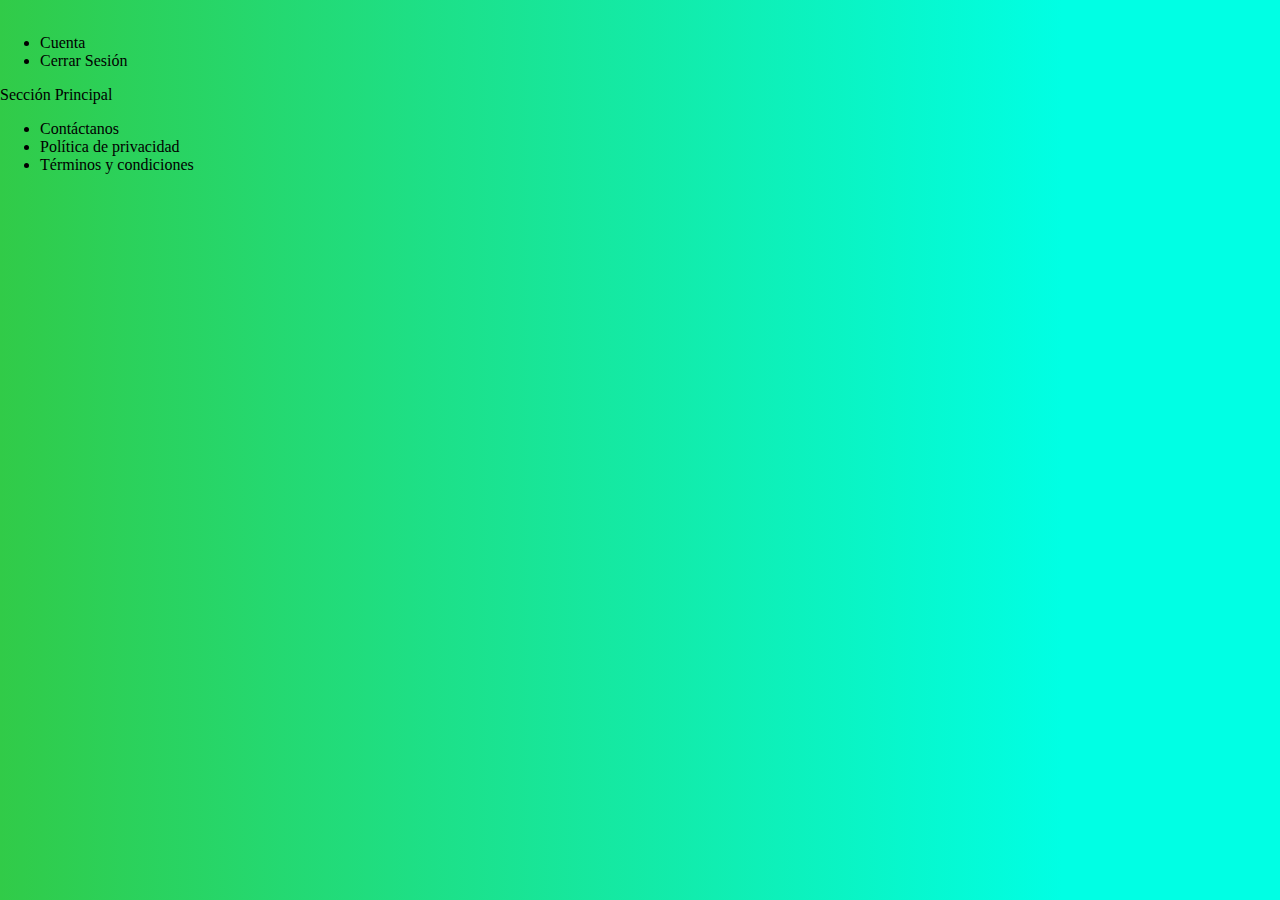
==== index.html @ 4fdb502f "Ready" ====
<!DOCTYPE html>
<html lang="en">
<head>
    <link rel="stylesheet" href="style.css">
    <meta charset="UTF-8">
    <meta name="viewport" content="width=device-width, initial-scale=1.0">
    <title>Platzi Video</title>
</head>
<body>
    <header class="header">
        <logo>
            <img src="https://raw.githubusercontent.com/platzi/PlatziVideo/feature/react/src/assets/static/logo-platzi-video-BW2.png" alt="">
        </logo>
        <ul>
            <li>Cuenta</li>
            <li>Cerrar Sesi&oacute;n </li>
        </ul>
    </header>
    <section>
        Secci&oacute;n Principal
    </section>
    <footer>
        <ul>
            <li>Cont&aacute;ctanos</li>
            <li>Pol&iacute;tica de privacidad</li>
            <li>T&eacute;rminos y condiciones</li>
        </ul>
    </footer>
</body>
</html>
---- style.css ----
body {
    margin: 0;
    background: rgb(2,0,36);
    background: linear-gradient(90deg, rgba(2,0,36,1) 0%, rgba(49,203,72,1) 0%, rgba(0,255,228,1) 83%);
}
header {
    background: rgb(2,0,36);
    background: linear-gradient(90deg, rgba(2,0,36,1) 0%, rgba(49,203,72,1) 0%, rgba(0,255,228,1) 83%);
}

header img {
    max-width: 200px;
}
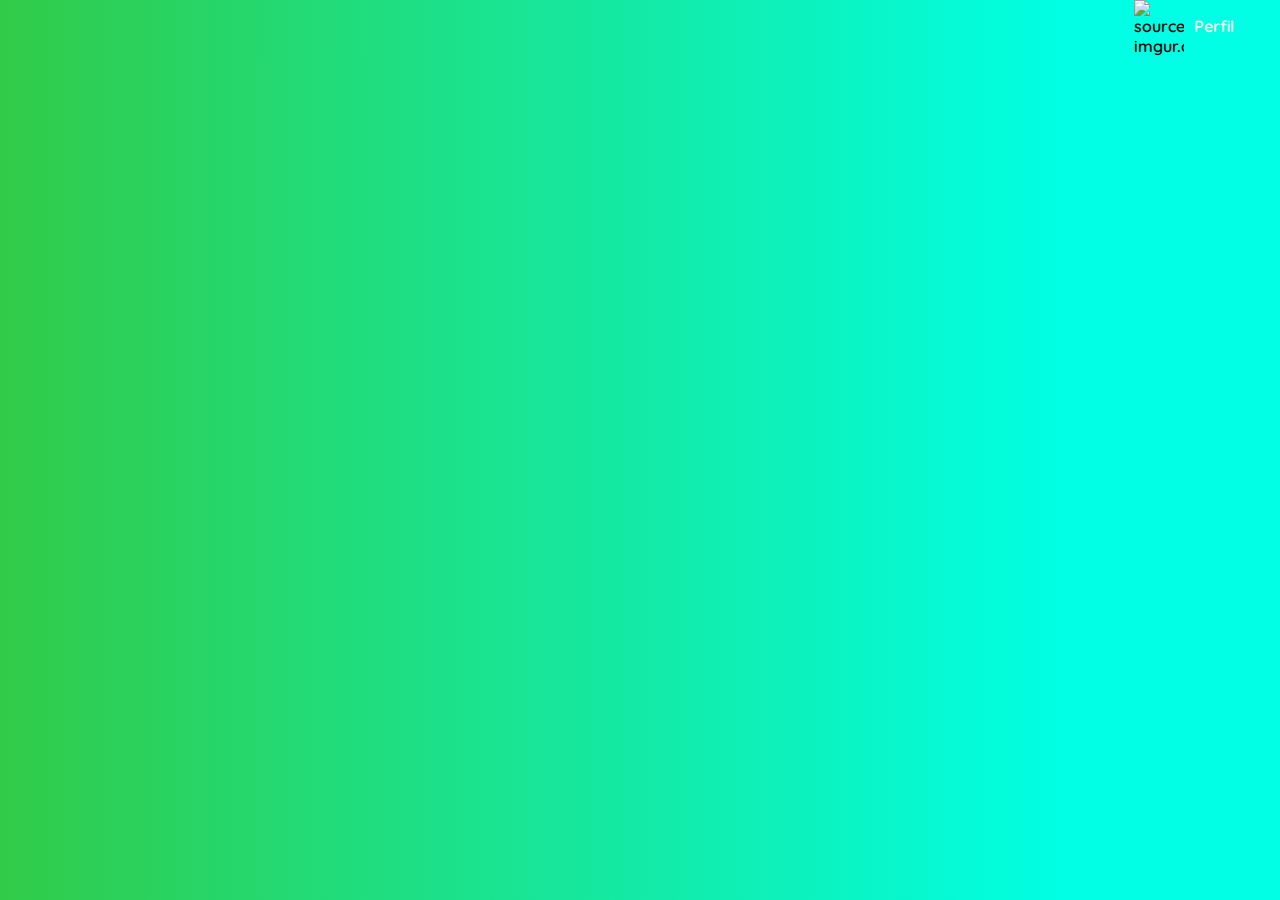
==== commit c0f2b97c: "Full Header" ====
--- a/index.html
+++ b/index.html
@@ -1,30 +1,31 @@
 <!DOCTYPE html>
 <html lang="en">
 <head>
-    <link rel="stylesheet" href="style.css">
-    <meta charset="UTF-8">
-    <meta name="viewport" content="width=device-width, initial-scale=1.0">
-    <title>Platzi Video</title>
+	<link rel="stylesheet" href="style.css">
+  <meta charset="UTF-8">
+  <meta name="viewport" content="width=device-width, initial-scale=1.0">
+  <title>Platzi Video</title>
 </head>
-<body>
-    <header class="header">
-        <logo>
-            <img src="https://raw.githubusercontent.com/platzi/PlatziVideo/feature/react/src/assets/static/logo-platzi-video-BW2.png" alt="">
-        </logo>
-        <ul>
-            <li>Cuenta</li>
-            <li>Cerrar Sesi&oacute;n </li>
-        </ul>
-    </header>
+<body class="body">
+  <header class="header">
+    <logo class="header__logo">
+      <img src="https://raw.githubusercontent.com/platzi/PlatziVideo/feature/react/src/assets/static/logo-platzi-video-BW2.png" alt="">
+    </logo>
+      <div class="header__menu">
+        <div class="header__menu--profile">
+					<img src="https://i.imgur.com/Fxy2t1k.png" title="source: imgur.com" /></a>
+					<p>Perfil</p>
+				</div>
+				<ul>
+					<li><a href="/">Cuenta</a></li>
+					<li><a href="/">Cerrar sesi&oacute;n</a></li>
+				</ul>
+      </div>
+  </header>
     <section>
-        Secci&oacute;n Principal
+      
     </section>
     <footer>
-        <ul>
-            <li>Cont&aacute;ctanos</li>
-            <li>Pol&iacute;tica de privacidad</li>
-            <li>T&eacute;rminos y condiciones</li>
-        </ul>
     </footer>
 </body>
 </html>--- a/style.css
+++ b/style.css
@@ -1,13 +1,56 @@
-body {
-    margin: 0;
-    background: rgb(2,0,36);
-    background: linear-gradient(90deg, rgba(2,0,36,1) 0%, rgba(49,203,72,1) 0%, rgba(0,255,228,1) 83%);
+@import url('https://fonts.googleapis.com/css2?family=Quicksand&display=swap');
+.body {
+	font-family: 'Quicksand', sans-serif;
+	font-weight: 600;
+		margin: 0;
+		background: rgb(2,0,36);
+		background: linear-gradient(90deg, rgba(2,0,36,1) 0%, rgba(49,203,72,1) 0%, rgba(0,255,228,1) 83%);
 }
-header {
-    background: rgb(2,0,36);
-    background: linear-gradient(90deg, rgba(2,0,36,1) 0%, rgba(49,203,72,1) 0%, rgba(0,255,228,1) 83%);
+.header {
+	background: rgb(2,0,36);
+	background: linear-gradient(90deg, rgba(2,0,36,1) 0%, rgba(49,203,72,1) 0%, rgba(0,255,228,1) 83%);
+	display: flex;
+	justify-content: space-between;
+	align-content: center;
 }
 
-header img {
-    max-width: 200px;
+logo img {
+	max-width: 200px;
+}
+.header__menu {
+	margin-right: 30px;
+}
+.header__menu ul {
+		display: none;
+		list-style: none;
+		padding: 0px;
+		position: absolute;
+		width: auto;
+		text-align: right;
+		margin: 0px 0px 0px -14px;
+}
+.header__menu:hover ul, ul:hover {
+display: block;
+}
+.header__menu li {
+	margin: 10px 0px;
+}
+.header__menu li a {
+	color: ivory;
+	text-decoration: none;
+}
+.header__menu li a:hover {
+	text-decoration: underline;
+}
+.header__menu--profile {
+	margin-right: 8px;
+	display: flex;
+}
+.header__menu--profile img {
+	margin-right: 10px;
+	width: 50px;
+}
+.header__menu--profile p {
+	color: ivory;
+	margin-right: 8px;
 }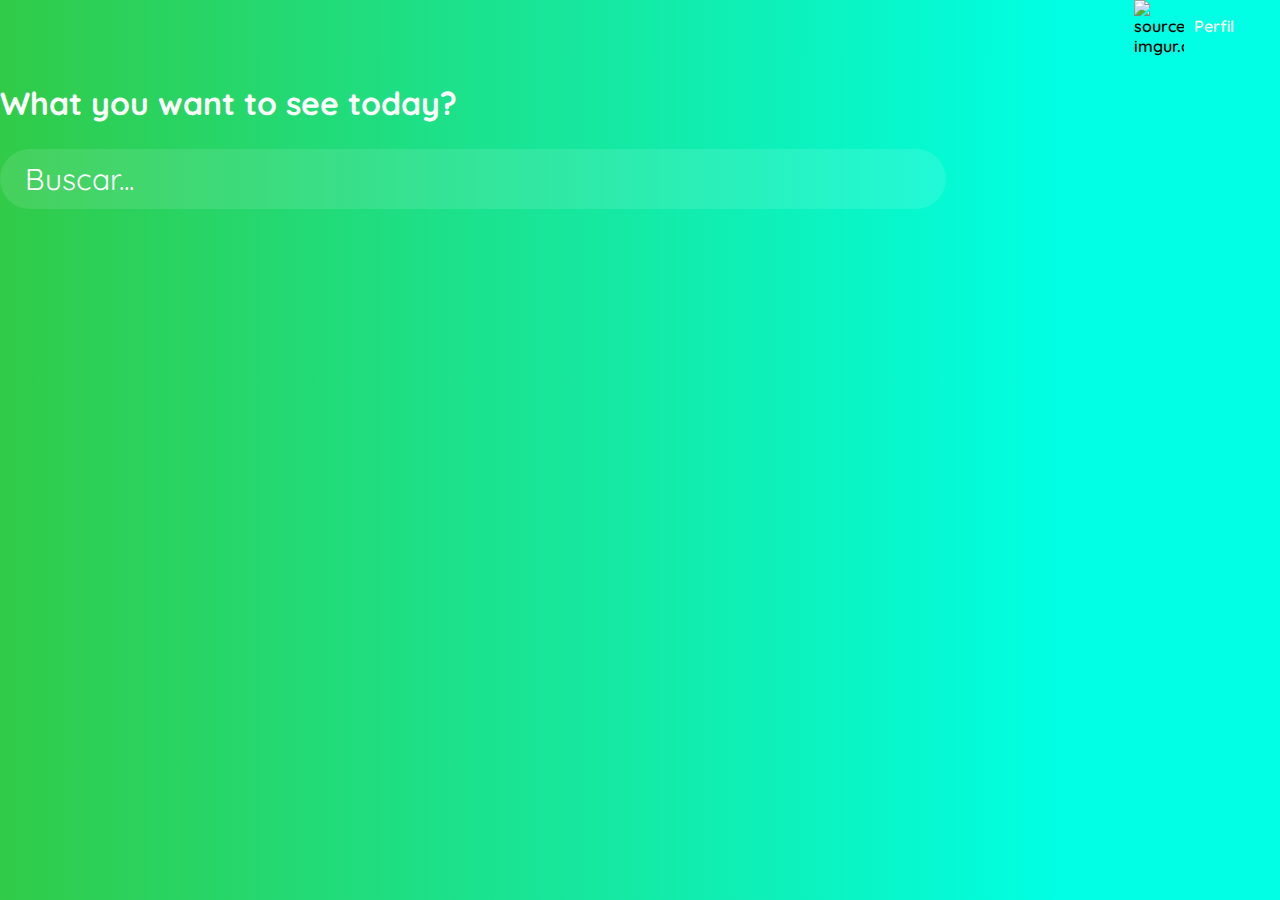
==== commit 1b511243: "casi listo" ====
--- a/index.html
+++ b/index.html
@@ -22,8 +22,9 @@
 				</ul>
       </div>
   </header>
-    <section>
-      
+    <section class="main">
+			<h2 class="main__title">What you want to see today?</h2>
+			<input class="searcher" type="text" placeholder="Buscar...">
     </section>
     <footer>
     </footer>
--- a/style.css
+++ b/style.css
@@ -53,4 +53,25 @@
 .header__menu--profile p {
 	color: ivory;
 	margin-right: 8px;
+}
+.main {
+	height: 300px;
+}
+.main__title {
+	color: #FFFFFF;
+	font-size: xx-large;
+}
+.searcher{
+	background-color: rgba(255, 255, 255, 0.11);
+	border: 10px, #ffffff;
+	border-radius: 50px;
+	color: black;
+	font-family: 'Quicksand', sans-serif;
+	font-size: 30px;
+	height: 60px;
+	padding: 0px 25px;
+	width: 70%;
+}
+::placeholder {
+	color: white;
 }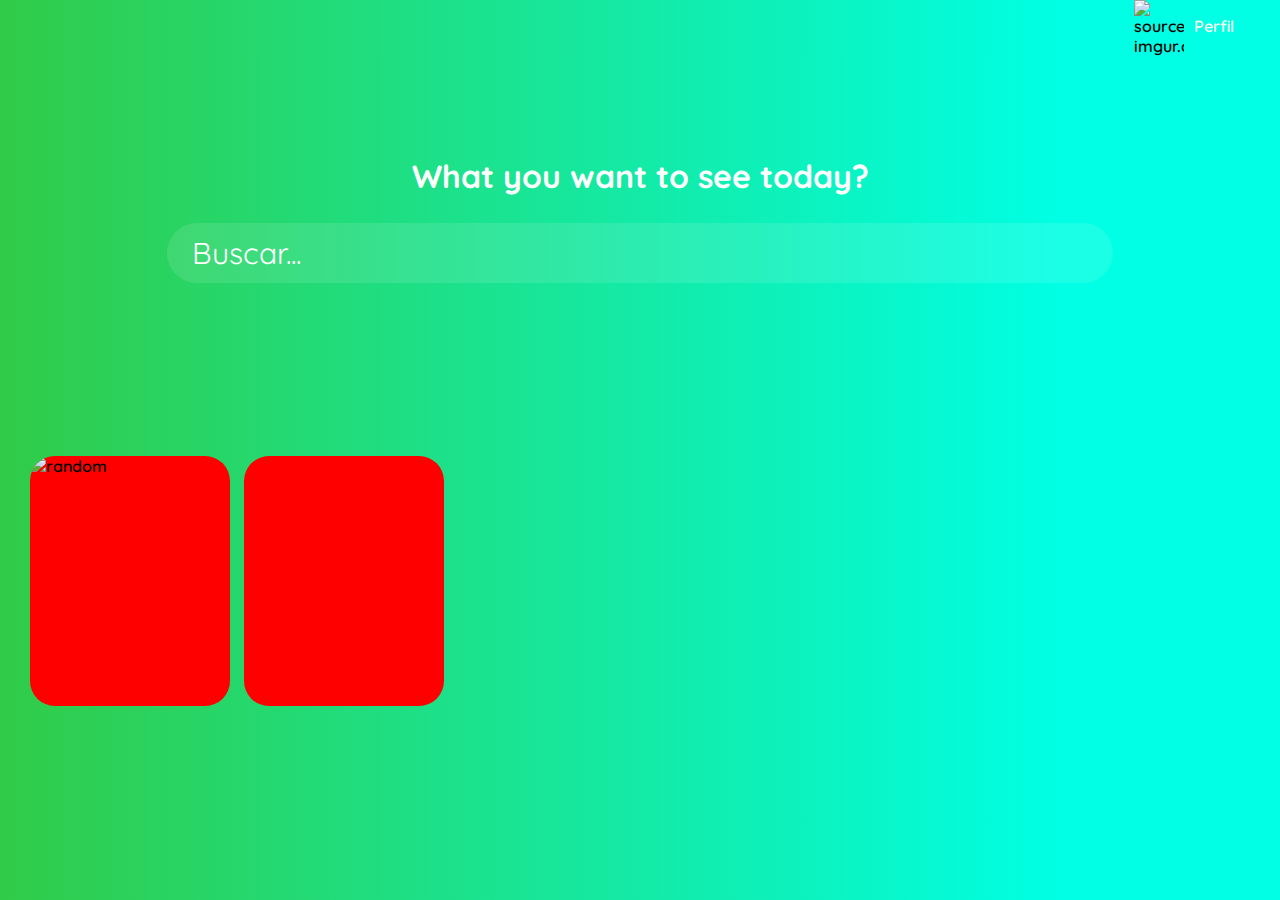
==== commit 334cda6e: "Todo redy para la proxima clase" ====
--- a/index.html
+++ b/index.html
@@ -25,7 +25,19 @@
     <section class="main">
 			<h2 class="main__title">What you want to see today?</h2>
 			<input class="searcher" type="text" placeholder="Buscar...">
-    </section>
+		</section>
+		<section class="carousel">
+			<div class="carousel__container">
+				<div class="carousel-item">
+					<img class="carousel-item__img"src="https://source.unsplash.com/random" alt="random">
+					<div class="carousel-item__details">
+						<img src="https://source.unsplash.com/random" alt="">
+					</div>
+				</div>
+				<div class="carousel-item">
+				</div>
+			</div>
+		</section>
     <footer>
     </footer>
 </body>
--- a/style.css
+++ b/style.css
@@ -56,6 +56,10 @@
 }
 .main {
 	height: 300px;
+	display: flex;
+	flex-direction: column;
+	justify-content: center;
+	align-items: center;
 }
 .main__title {
 	color: #FFFFFF;
@@ -74,4 +78,37 @@
 }
 ::placeholder {
 	color: white;
-}+}
+.carousel {
+	width: 100%;
+	overflow: scroll;
+	padding: 30px;
+	position: relative;
+}
+.carousel__container {
+	white-space: nowrap;
+	margin: 70px 0px;
+	padding-bottom: 10px;
+}
+.carousel-item {
+	background-color: #FF0000;
+	width: 200px;
+	height: 250px;
+	border-radius: 25px;
+	overflow: hidden;
+	margin-right: 10px;
+	display: inline-block;
+	cursor: pointer;
+	transition: 450ms;
+	transform-origin: center left ;
+}
+.carousel-item:hover ~ .carousel-item{
+	transform: translate3d(100px, 0, 0);
+}
+.carousel__container:hover .carousel-item{
+opacity: 0.4;
+}
+.carousel__container:hover .carousel-item:hover {
+	transform: scale(1.5);
+	opacity: 1;
+}
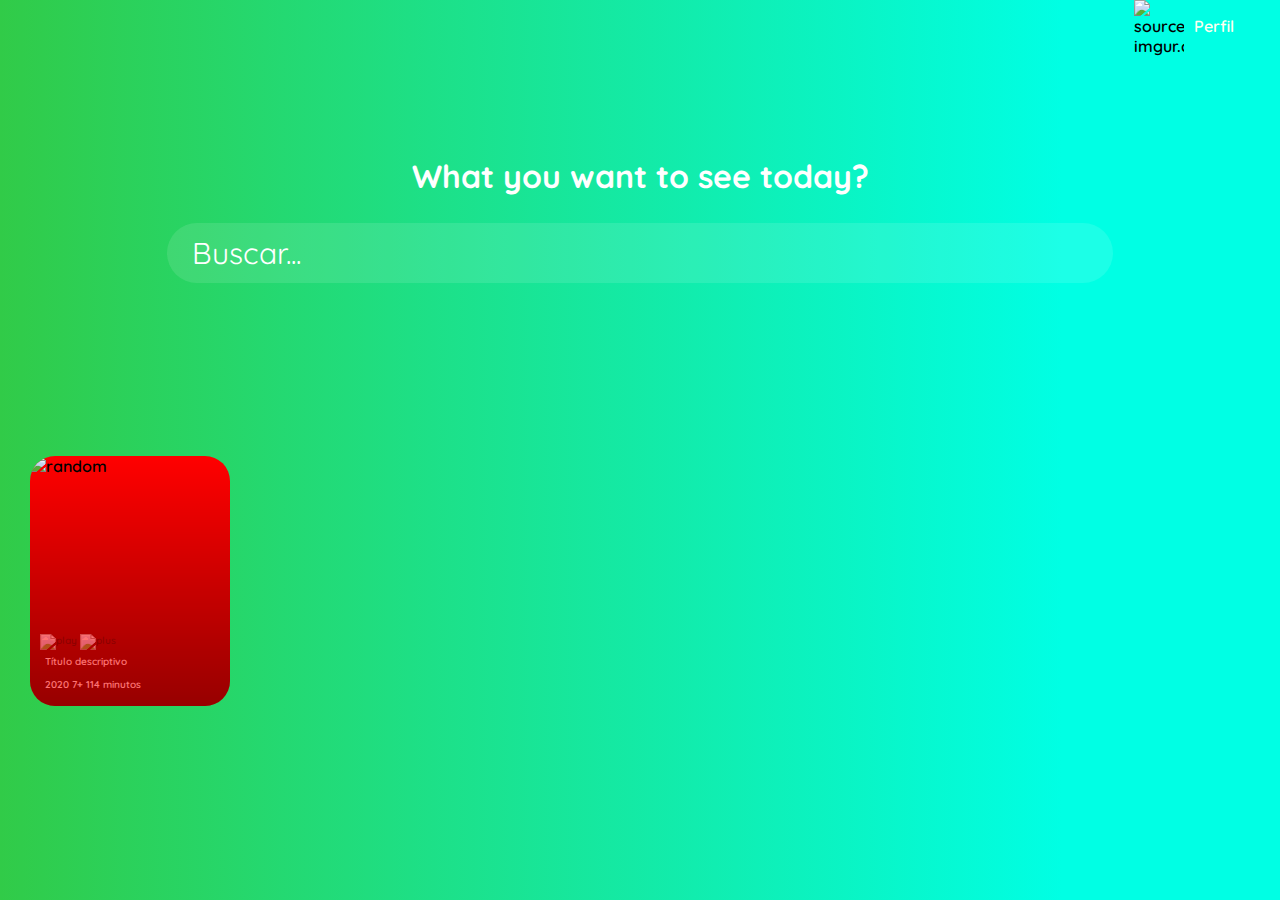
==== commit 24d7ea13: "Todo redy para la proxima clase--amend" ====
--- a/index.html
+++ b/index.html
@@ -28,13 +28,16 @@
 		</section>
 		<section class="carousel">
 			<div class="carousel__container">
-				<div class="carousel-item">
-					<img class="carousel-item__img"src="https://source.unsplash.com/random" alt="random">
-					<div class="carousel-item__details">
-						<img src="https://source.unsplash.com/random" alt="">
+				<div class="carousel__item">
+					<img class="carousel__item__img"src="https://source.unsplash.com/random" alt="random">
+					<div class="carousel__item__details">
+						<div class="carousel__item__icons">
+							<img src="https://i.imgur.com/oiCYYDV.png" title="play" /></a>
+							<img src="https://i.imgur.com/LNH5MkH.png" title="plus" /></a>
+						</div>
+						<p class="carousel__item__title">T&iacute;tulo descriptivo</p>
+						<p class="carousel__item__subtitle">2020 7+ 114 minutos</p>
 					</div>
-				</div>
-				<div class="carousel-item">
 				</div>
 			</div>
 		</section>
--- a/style.css
+++ b/style.css
@@ -90,7 +90,7 @@
 	margin: 70px 0px;
 	padding-bottom: 10px;
 }
-.carousel-item {
+.carousel__item {
 	background-color: #FF0000;
 	width: 200px;
 	height: 250px;
@@ -101,14 +101,55 @@
 	cursor: pointer;
 	transition: 450ms;
 	transform-origin: center left ;
+	position: relative;
 }
-.carousel-item:hover ~ .carousel-item{
+.carousel__item:hover ~ .carousel__item{
 	transform: translate3d(100px, 0, 0);
 }
-.carousel__container:hover .carousel-item{
+.carousel__container:hover .carousel__item{
 opacity: 0.4;
 }
-.carousel__container:hover .carousel-item:hover {
+.carousel__container:hover .carousel__item:hover {
 	transform: scale(1.5);
 	opacity: 1;
 }
+.carousel__item__img {
+	width: 200px;
+	height: 250px;
+	object-fit: cover;
+}
+.carousel__item__details {
+	background: linear-gradient(to top, rgba(0, 0, 0, 0.9) 0%, rgba(0, 0, 0, 0) 100%);
+	font-size: 10px;
+	opacity: 0.45;
+	transition: 450ms opacity;
+	padding: 10px 10px;
+	position: absolute;
+	top: 0;
+	right: 0;
+	bottom: 0;
+	left: 0;
+	display: flex;
+	justify-content: flex-end;
+	flex-direction: column;
+}
+.carousel__item__details:hover {
+	opacity: 1;
+	color: #FFFFFF;
+}
+.carousel__item__icons img {
+	height: 50px;
+	display: inline;
+}
+.carousel__item__title {
+	margin: inherit;
+	border: #FF0000;
+	padding: 5px;
+	color:#FFFFFF;
+}
+.carousel__item__subtitle {
+	padding: 5px;
+	margin: inherit;
+	color: #FFFFFF;
+
+}
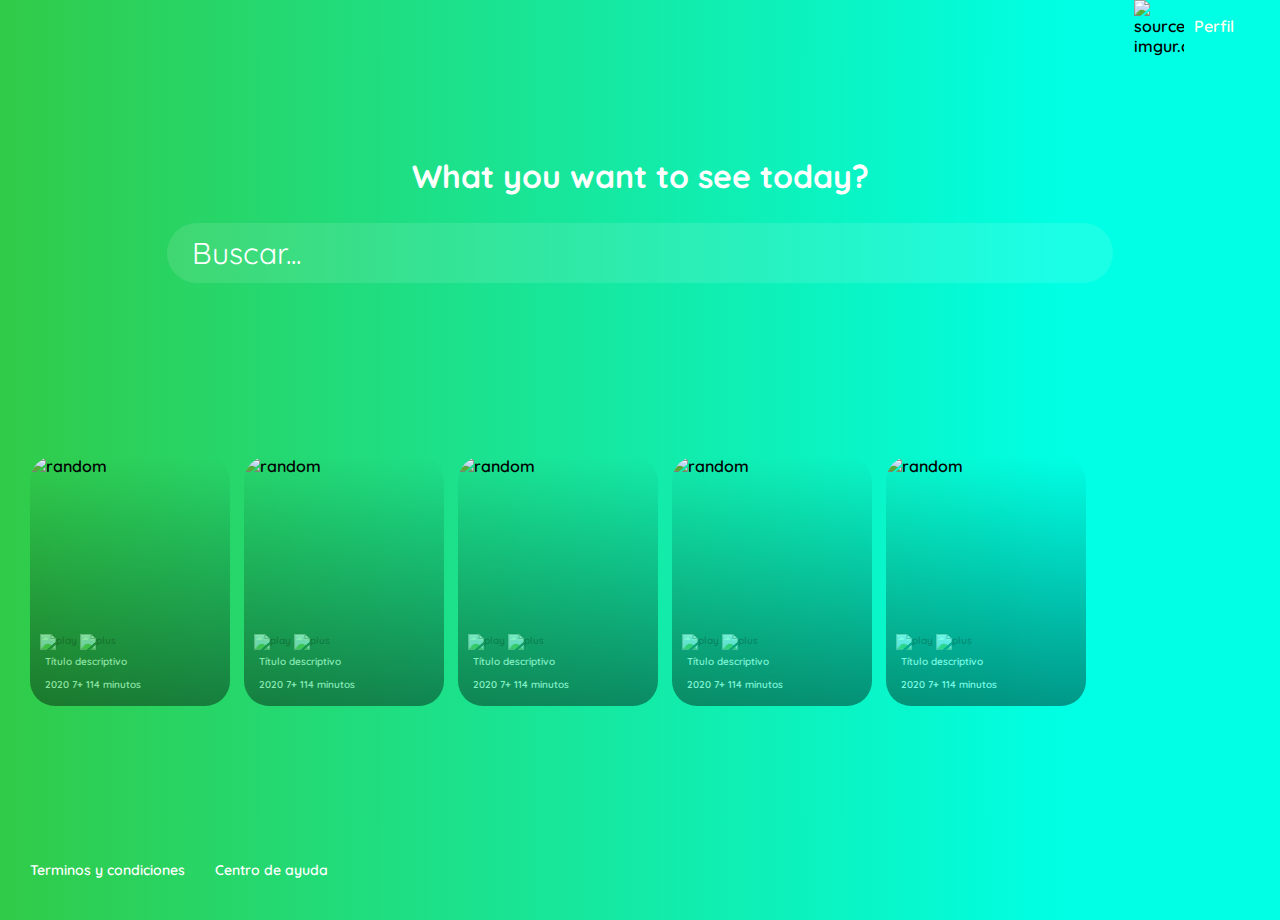
==== commit e107cdff: "Sitio terminado" ====
--- a/index.html
+++ b/index.html
@@ -2,26 +2,26 @@
 <html lang="en">
 <head>
 	<link rel="stylesheet" href="style.css">
-  <meta charset="UTF-8">
-  <meta name="viewport" content="width=device-width, initial-scale=1.0">
-  <title>Platzi Video</title>
+    <meta charset="UTF-8">
+    <meta name="viewport" content="width=device-width, initial-scale=1.0">
+    <title>Platzi Video</title>
 </head>
 <body class="body">
-  <header class="header">
+    <header class="header">
     <logo class="header__logo">
-      <img src="https://raw.githubusercontent.com/platzi/PlatziVideo/feature/react/src/assets/static/logo-platzi-video-BW2.png" alt="">
+        <img src="https://raw.githubusercontent.com/platzi/PlatziVideo/feature/react/src/assets/static/logo-platzi-video-BW2.png" alt="">
     </logo>
-      <div class="header__menu">
+        <div class="header__menu">
         <div class="header__menu--profile">
 					<img src="https://i.imgur.com/Fxy2t1k.png" title="source: imgur.com" /></a>
 					<p>Perfil</p>
 				</div>
 				<ul>
-					<li><a href="/">Cuenta</a></li>
+					<li><a href="Login.html">Cuenta</a></li>
 					<li><a href="/">Cerrar sesi&oacute;n</a></li>
 				</ul>
-      </div>
-  </header>
+        </div>
+    </header>
     <section class="main">
 			<h2 class="main__title">What you want to see today?</h2>
 			<input class="searcher" type="text" placeholder="Buscar...">
@@ -39,9 +39,55 @@
 						<p class="carousel__item__subtitle">2020 7+ 114 minutos</p>
 					</div>
 				</div>
+				<div class="carousel__item">
+					<img class="carousel__item__img"src="https://source.unsplash.com/random" alt="random">
+					<div class="carousel__item__details">
+						<div class="carousel__item__icons">
+							<img src="https://i.imgur.com/oiCYYDV.png" title="play" /></a>
+							<img src="https://i.imgur.com/LNH5MkH.png" title="plus" /></a>
+						</div>
+						<p class="carousel__item__title">T&iacute;tulo descriptivo</p>
+						<p class="carousel__item__subtitle">2020 7+ 114 minutos</p>
+					</div>
+				</div>
+				<div class="carousel__item">
+					<img class="carousel__item__img"src="https://source.unsplash.com/random" alt="random">
+					<div class="carousel__item__details">
+						<div class="carousel__item__icons">
+							<img src="https://i.imgur.com/oiCYYDV.png" title="play" /></a>
+							<img src="https://i.imgur.com/LNH5MkH.png" title="plus" /></a>
+						</div>
+						<p class="carousel__item__title">T&iacute;tulo descriptivo</p>
+						<p class="carousel__item__subtitle">2020 7+ 114 minutos</p>
+					</div>
+				</div>
+				<div class="carousel__item">
+					<img class="carousel__item__img"src="https://source.unsplash.com/random" alt="random">
+					<div class="carousel__item__details">
+						<div class="carousel__item__icons">
+							<img src="https://i.imgur.com/oiCYYDV.png" title="play" /></a>
+							<img src="https://i.imgur.com/LNH5MkH.png" title="plus" /></a>
+						</div>
+						<p class="carousel__item__title">T&iacute;tulo descriptivo</p>
+						<p class="carousel__item__subtitle">2020 7+ 114 minutos</p>
+					</div>
+				</div>
+				<div class="carousel__item">
+					<img class="carousel__item__img"src="https://source.unsplash.com/random" alt="random">
+					<div class="carousel__item__details">
+						<div class="carousel__item__icons">
+							<img src="https://i.imgur.com/oiCYYDV.png" title="play" /></a>
+							<img src="https://i.imgur.com/LNH5MkH.png" title="plus" /></a>
+						</div>
+						<p class="carousel__item__title">T&iacute;tulo descriptivo</p>
+						<p class="carousel__item__subtitle">2020 7+ 114 minutos</p>
+					</div>
+				</div>
 			</div>
 		</section>
-    <footer>
-    </footer>
+		<footer class="footer">
+			<a href="/">Terminos y condiciones</a>
+			<a href="/">Centro de ayuda</a>
+		</footer>
 </body>
 </html>--- a/style.css
+++ b/style.css
@@ -1,5 +1,6 @@
 @import url('https://fonts.googleapis.com/css2?family=Quicksand&display=swap');
 .body {
+	max-width: none;
 	font-family: 'Quicksand', sans-serif;
 	font-weight: 600;
 		margin: 0;
@@ -91,7 +92,6 @@
 	padding-bottom: 10px;
 }
 .carousel__item {
-	background-color: #FF0000;
 	width: 200px;
 	height: 250px;
 	border-radius: 25px;
@@ -107,7 +107,7 @@
 	transform: translate3d(100px, 0, 0);
 }
 .carousel__container:hover .carousel__item{
-opacity: 0.4;
+opacity: 0.3;
 }
 .carousel__container:hover .carousel__item:hover {
 	transform: scale(1.5);
@@ -139,7 +139,6 @@
 }
 .carousel__item__icons img {
 	height: 50px;
-	display: inline;
 }
 .carousel__item__title {
 	margin: inherit;
@@ -153,3 +152,177 @@
 	color: #FFFFFF;
 
 }
+
+.login {
+	display: flex;
+	align-items: center;
+	justify-content: center;
+	flex-direction: column;
+	padding: 0px 30px;
+	min-height: calc(100vh - 200px);
+}
+.login_container {
+	background-color: #00000010 ;
+	border: 2px solid #FFFFFF;
+	border-radius: 25px;
+	color: #FFFFFF;
+	padding: 60px 68px 40px;
+	min-height: 700px;
+	width: 300px;
+	display: flex;
+	justify-content: space-around;
+	flex-direction: column;
+}
+.login__container__form {
+	display: flex;
+	flex-direction: column;
+}
+.login_container_recordar-password {
+	display: flex;
+	justify-content: space-between;
+	margin-top: 10px;
+}
+.login_container_recordar-password label {
+	font-size: 14px;
+}
+.login_container_recordar-password a {
+	font-size: inherit;
+	color: #FFFFFF;
+	text-decoration: none;
+}
+.login_container_recordar-password a:hover {
+	font-size: inherit;
+	color: #FFFFFF;
+	text-decoration: underline;
+}
+.login_container_social-media > div {
+	display: flex;
+	align-items: center;
+	font-size: 14px;
+	margin-bottom: 10px;
+}
+.login_container_social-media > div > img {
+	width: 30px;
+	margin-right: 10px;
+}
+.login_container_register {
+	font-size: 14px;
+
+}
+.login_container_register a{
+	font-size: 16px;
+	font-weight: bold;
+	color: #FFFFFF;
+	text-decoration: none;
+}
+.login_container_register a{
+	text-decoration: underline;
+}
+.input {
+	background-color: transparent;
+	border-top: 0px;
+	border-right: 0px;
+	border-bottom: 2px solid white;
+	border-left: 0px;
+	height: 50px;
+	font-family: 'Quicksand', sans-serif;
+	font-size: 16px;
+	margin-bottom: 20px;
+	padding: 0px 20px;
+	outline: none;
+}
+::placeholder {
+	color: white;
+}
+.button {
+	background-color: #00000010;
+	border: none;
+	border-radius: 25px;
+	color: #FFFFFF;
+	cursor: pointer;
+	font-size: 16px;
+	font-weight: bold;
+	height: 45px;
+	letter-spacing: 1px;
+	margin: 10px 0px;
+}
+.footer {
+	background-color: rgb(2,0,36);
+	background: linear-gradient(90deg, rgba(2,0,36,1) 0%, rgba(49,203,72,1) 0%, rgba(0,255,228,1) 83%);
+	display: flex;
+	align-items: center;
+	height: 100px;
+	width: 100%;
+}
+.footer a {
+	color: #FFFFFF;
+	cursor: pointer;
+	font-size: 14px;
+	text-decoration: none;
+	padding-left: 30px;
+}
+.footer a:hover {
+	text-decoration: underline;
+}
+.register {
+	display: flex;
+	align-items: center;
+	justify-content: center;
+	flex-direction: column;
+	padding: 0px 30px;
+	min-height: calc(100vh - 200px);
+}
+.register_container {
+	background-color: #00000010 ;
+	border: 2px solid #FFFFFF;
+	border-radius: 25px;
+	color: #FFFFFF;
+	padding: 60px 68px 40px;
+	min-height: 700px;
+	width: 300px;
+	display: flex;
+	justify-content: space-around;
+	flex-direction: column;
+}
+.register_container_data {
+	display: flex;
+	flex-direction: column;
+}
+.register_button {
+	background-color: #00000010;
+	border: none;
+	border-radius: 25px;
+	color: #FFFFFF;
+	cursor: pointer;
+	font-size: 16px;
+	font-weight: bold;
+	height: 45px;
+	letter-spacing: 1px;
+	margin: 10px 0px;
+}
+.register_container_data > input{
+	background-color: transparent;
+	border-top: 0px;
+	border-right: 0px;
+	border-bottom: 2px solid white;
+	border-left: 0px;
+	height: 50px;
+	font-family: 'Quicksand', sans-serif;
+	font-size: 16px;
+	margin-bottom: 20px;
+	padding: 0px 20px;
+	outline: none;
+}
+.register_login {
+	display: flex;
+	justify-content: center;
+	text-decoration: none;
+}
+.register_login a {
+	color: #FFFFFF;
+	text-decoration: none;
+}
+.register_login a:hover {
+	text-decoration: underline;
+	cursor: pointer;
+}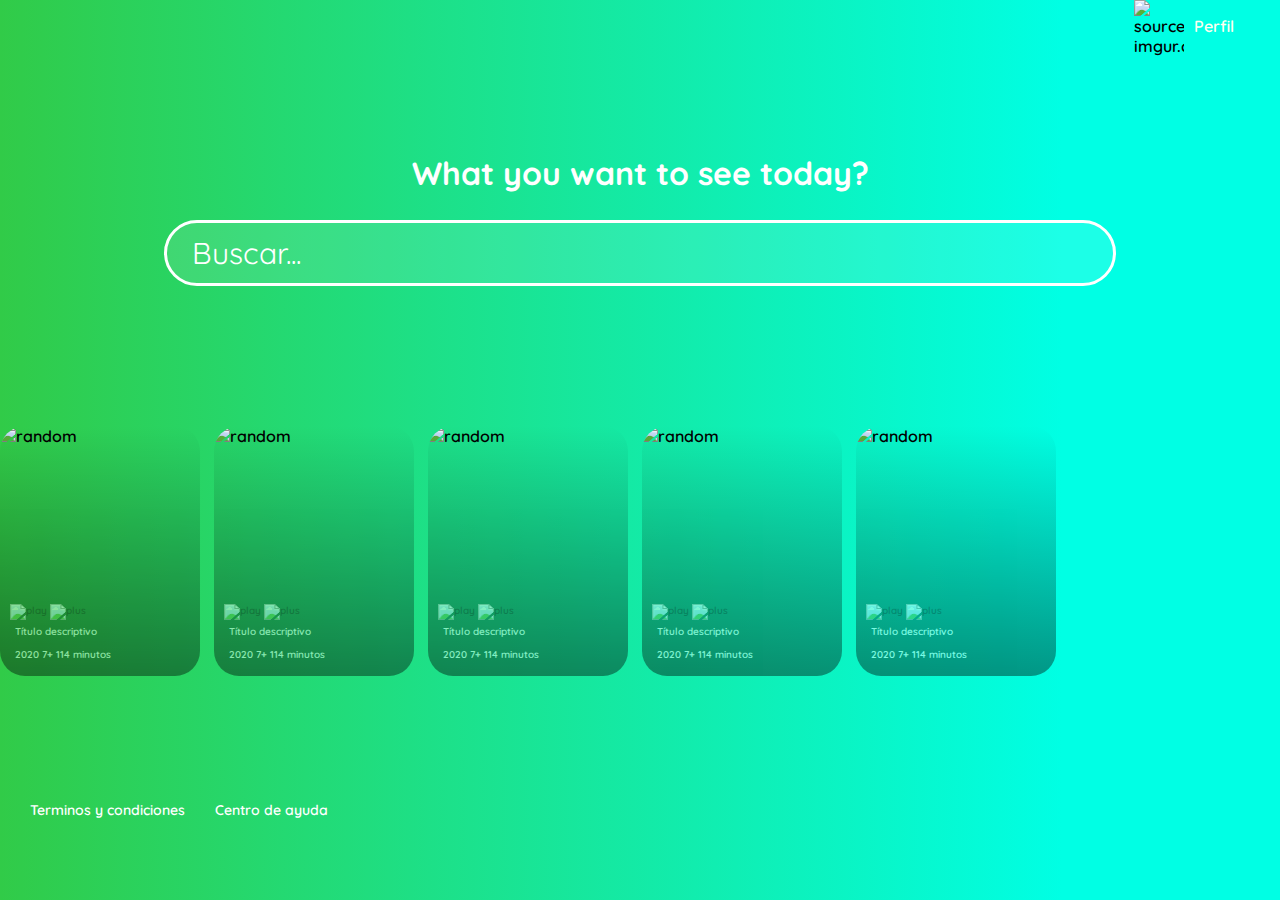
==== commit a90bf79e: "se agrego sass" ====
--- a/index.html
+++ b/index.html
@@ -1,7 +1,7 @@
 <!DOCTYPE html>
 <html lang="en">
 <head>
-	<link rel="stylesheet" href="style.css">
+	<link rel="stylesheet" href="css/style.css">
     <meta charset="UTF-8">
     <meta name="viewport" content="width=device-width, initial-scale=1.0">
     <title>Platzi Video</title>
--- a/css/style.css
+++ b/css/style.css
@@ -0,0 +1,111 @@
+@import url("https://fonts.googleapis.com/css2?family=Quicksand&display=swap");
+.body { max-width: none; font-family: 'Quicksand', sans-serif; font-weight: 600; margin: 0; background: #020024; background: linear-gradient(90deg, #020024 0%, #31cb48 0%, #00ffe4 83%); }
+
+.header { background: #020024; background: linear-gradient(90deg, #020024 0%, #31cb48 0%, #00ffe4 83%); display: flex; justify-content: space-between; align-content: center; }
+
+logo img { max-width: 200px; }
+
+.header__menu { margin-right: 30px; }
+
+.header__menu ul { display: none; list-style: none; padding: 0px; position: absolute; width: auto; text-align: right; margin: 0px 0px 0px -14px; }
+
+.header__menu:hover ul, ul:hover { display: block; }
+
+.header__menu li { margin: 10px 0px; }
+
+.header__menu li a { color: ivory; text-decoration: none; }
+
+.header__menu li a:hover { text-decoration: underline; }
+
+.header__menu--profile { margin-right: 8px; display: flex; }
+
+.header__menu--profile img { margin-right: 10px; width: 50px; }
+
+.header__menu--profile p { color: ivory; margin-right: 8px; }
+
+.main { height: 300px; display: flex; flex-direction: column; justify-content: center; align-items: center; }
+
+.main__title { color: #FFFFFF; font-size: xx-large; }
+
+.searcher { background-color: rgba(255, 255, 255, 0.11); border: 3px solid #FFFFFF; border-radius: 50px; color: black; font-family: 'Quicksand', sans-serif; font-size: 30px; height: 60px; padding: 0px 25px; width: 70%; }
+
+::placeholder { color: white; }
+
+.carousel ::-webkit-scrollbar { width: auto; overflow: scroll; padding: 30px; position: relative; }
+
+.carousel__container { white-space: nowrap; margin: 70px 0px; padding-bottom: 10px; }
+
+.carousel__item { width: 200px; height: 250px; border-radius: 25px; overflow: hidden; margin-right: 10px; display: inline-block; cursor: pointer; transition: 450ms; transform-origin: center left; position: relative; }
+
+.carousel__item:hover ~ .carousel__item { transform: translate3d(100px, 0, 0); }
+
+.carousel__container:hover .carousel__item { opacity: 0.3; }
+
+.carousel__container:hover .carousel__item:hover { transform: scale(1.5); opacity: 1; }
+
+.carousel__item__img { width: 200px; height: 250px; object-fit: cover; }
+
+.carousel__item__details { background: linear-gradient(to top, rgba(0, 0, 0, 0.9) 0%, rgba(0, 0, 0, 0) 100%); font-size: 10px; opacity: 0.45; transition: 450ms opacity; padding: 10px 10px; position: absolute; top: 0; right: 0; bottom: 0; left: 0; display: flex; justify-content: flex-end; flex-direction: column; }
+
+.carousel__item__details:hover { opacity: 1; color: #FFFFFF; }
+
+.carousel__item__icons img { height: 50px; }
+
+.carousel__item__title { margin: inherit; border: #FF0000; padding: 5px; color: #FFFFFF; }
+
+.carousel__item__subtitle { padding: 5px; margin: inherit; color: #FFFFFF; }
+
+.login { display: flex; align-items: center; justify-content: center; flex-direction: column; min-height: calc(100vh - 200px); }
+
+.login_container { background-color: #00000010; border: 2px solid #FFFFFF; border-radius: 25px; color: #FFFFFF; padding: 60px 68px 40px; min-height: 700px; width: auto; display: flex; justify-content: space-around; flex-direction: column; box-shadow: 20px 20px 20px 20px #0000002a; }
+
+.login__container__form { display: flex; flex-direction: column; }
+
+.login_container_recordar-password { display: flex; justify-content: space-between; margin-top: 15px; align-items: center; font-size: 14px; }
+
+.login_container_recordar-password label { display: flex; font-size: 14px; }
+
+.login_container_recordar-password a { font-size: 14px; color: #FFFFFF; text-decoration: none; }
+
+.login_container_recordar-password a:hover { font-size: inherit; color: #FFFFFF; text-decoration: underline; }
+
+.login_container_social-media > div { display: flex; align-items: center; font-size: 14px; margin-bottom: 10px; }
+
+.login_container_social-media > div > img { width: 30px; margin-right: 10px; }
+
+.login_container_register { font-size: 14px; }
+
+.login_container_register a { font-size: 16px; font-weight: bold; color: #FFFFFF; text-decoration: none; }
+
+.login_container_register a { text-decoration: underline; }
+
+.input { background-color: transparent; border-top: 0px; border-right: 0px; border-bottom: 2px solid white; border-left: 0px; height: 50px; font-family: 'Quicksand', sans-serif; font-size: 16px; margin-bottom: 20px; padding: 0px 20px; outline: none; }
+
+::placeholder { color: white; }
+
+.button { background-color: #00000010; border: none; border-radius: 25px; color: #FFFFFF; cursor: pointer; font-size: 16px; font-weight: bold; height: 45px; letter-spacing: 1px; margin: 10px 0px; }
+
+.footer { background-color: #020024; background: linear-gradient(90deg, #020024 0%, #31cb48 0%, #00ffe4 83%); display: flex; align-items: center; height: 100px; width: 100%; }
+
+.footer a { color: #FFFFFF; cursor: pointer; font-size: 14px; text-decoration: none; padding-left: 30px; }
+
+.footer a:hover { text-decoration: underline; }
+
+.register { display: flex; align-items: center; justify-content: center; flex-direction: column; padding: 0px 30px; min-height: calc(100vh - 200px); }
+
+.register_container { background-color: #00000010; border: 2px solid #FFFFFF; border-radius: 25px; color: #FFFFFF; padding: 60px 68px 40px; min-height: 700px; width: 300px; display: flex; justify-content: space-around; flex-direction: column; }
+
+.register_container_data { display: flex; flex-direction: column; }
+
+.register_button { background-color: #00000010; border: none; border-radius: 25px; color: #FFFFFF; cursor: pointer; font-size: 16px; font-weight: bold; height: 45px; letter-spacing: 1px; margin: 10px 0px; }
+
+.register_container_data > input { background-color: transparent; border-top: 0px; border-right: 0px; border-bottom: 2px solid white; border-left: 0px; height: 50px; font-family: 'Quicksand', sans-serif; font-size: 16px; margin-bottom: 20px; padding: 0px 20px; outline: none; }
+
+.register_login { display: flex; justify-content: center; text-decoration: none; }
+
+.register_login a { color: #FFFFFF; text-decoration: none; }
+
+.register_login a:hover { text-decoration: underline; cursor: pointer; }
+
+@media only screen and (max-width: 600px) { .login_container { background-color: transparent; border: none; padding: 0px; width: 100%; } }
+/*# sourceMappingURL=style.css.map */